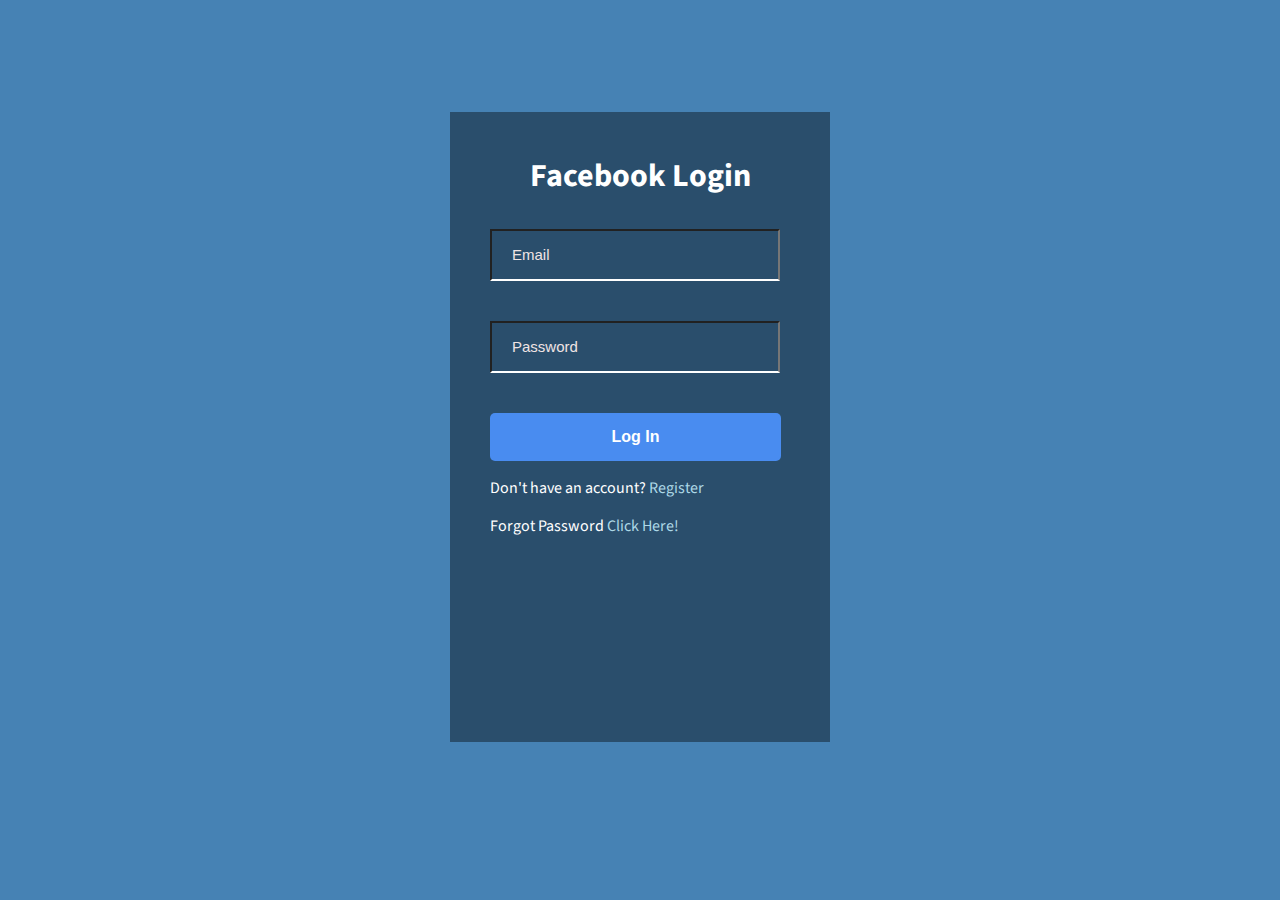
==== index.html @ f2e88dbf "Till Sign Up" ====
<!DOCTYPE html>
<html lang="en">
<head>
    <meta charset="UTF-8">
    <meta http-equiv="X-UA-Compatible" content="IE=edge">
    <meta name="viewport" content="width=device-width, initial-scale=1.0">
    <title>Login Page</title>
    <link rel="stylesheet" href="style.css">
    <script src="index.js"></script>
</head>
<body>
    <div class="container">
        <h1>Facebook Login</h1>

        <form action="/myaction.php" name="myForm" onsubmit="return validateForm()" method="post">

            <div class="form-control" id="email">
                <input type="email" placeholder="Email" name="femail" required> <span class="formerror"></span> 
            </div>

           <div class="form-control" id="password">
            <input type="password" placeholder="Password" name="spass" required> <span class="formerror"></span>
           </div>

        <button class="btn">Log In</button>
        <p class="text">Don't have an account? <a href="index2.html">Register</a></p>
        <p class="text1">Forgot Password <a href="#">Click Here!</a></p>
        </form>
    </div>
</body>
</html>
---- style.css ----
@import url('https://fonts.googleapis.com/css2?family=Source+Sans+Pro&display=swap');

body{
    background-color: steelblue;
    display: flex;
    color: #fff;
    font-family: 'Source Sans Pro', sans-serif;
    justify-content: center;
    height: 70vh;
    margin-top: 112px;
}

.container{
    background-color: rgba(0, 0, 0, 0.4);  /*css color property*/
    padding: 20px 40px;
    /* margin-bottom: 50px; */
}

.container h1{
    text-align: center;
    margin-bottom: 30px;
}

.container a {
    text-decoration: none;
    color: lightblue;
  }

  .container a:hover{
    text-decoration: underline;
    color: rgb(133, 183, 228);
  }


  .form-control ::placeholder{
    font-size: 15px;
    padding-left: 10px;
    color: rgb(240, 228, 228);
  }

  .btn{
    cursor: pointer;
    width: 97%;
    background: rgb(73, 140, 240);
    padding: 15px;
    /* font-family: Georgia, 'Times New Roman', Times, serif ; */
    font-size: 16px;
    border: 0;
    border-radius: 5px;
    color: #fff;
    font-weight: bolder;
  }


  .btn:active {
    transform: scale(0.98);
  }
  

.form-control{
    position: relative;
    margin: 20px 0 40px;
    width: 300px;
}


.form-control input{
    background-color: transparent;
    padding: 15px 10px;
    border-bottom: 2px #fff solid;
    display: block;
    width: 266px;
    font-size: 16px;
    color: #fff;
}




.formerror{
    font-size: small;
    padding: 5px;
    color: #ff0055;
    position: absolute;
}
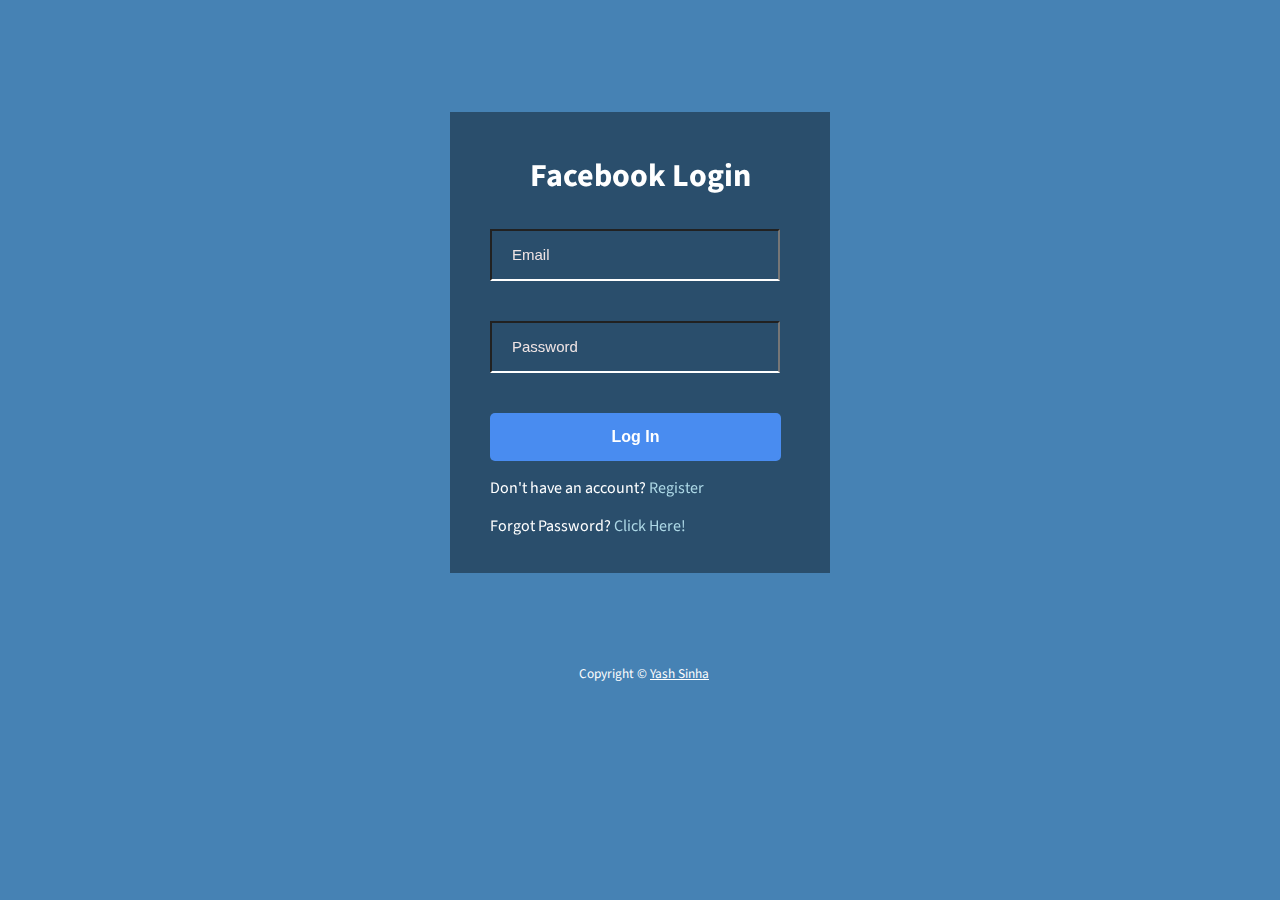
==== commit c6194d03: "added footer in login page" ====
--- a/index.html
+++ b/index.html
@@ -24,8 +24,13 @@
 
         <button class="btn">Log In</button>
         <p class="text">Don't have an account? <a href="index2.html">Register</a></p>
-        <p class="text1">Forgot Password <a href="#">Click Here!</a></p>
+        <p class="text1">Forgot Password? <a href="index3.html">Click Here!</a></p>
         </form>
+    </div>
+    <div class="footer">
+        <footer>
+            <small>Copyright &copy; <a href="https://github.com/sinhayash9546">Yash Sinha</a></small>
+        </footer>
     </div>
 </body>
 </html>--- a/style.css
+++ b/style.css
@@ -8,11 +8,13 @@
     justify-content: center;
     height: 70vh;
     margin-top: 112px;
+    overflow: hidden;
 }
 
 .container{
     background-color: rgba(0, 0, 0, 0.4);  /*css color property*/
     padding: 20px 40px;
+    position: fixed;
     /* margin-bottom: 50px; */
 }
 
@@ -83,3 +85,13 @@
     color: #ff0055;
     position: absolute;
 }
+
+.footer{ 
+  display: flex;
+  margin-top: 550px;
+  margin-left: 8px;
+} 
+
+.footer a{
+  color: #fff;
+}